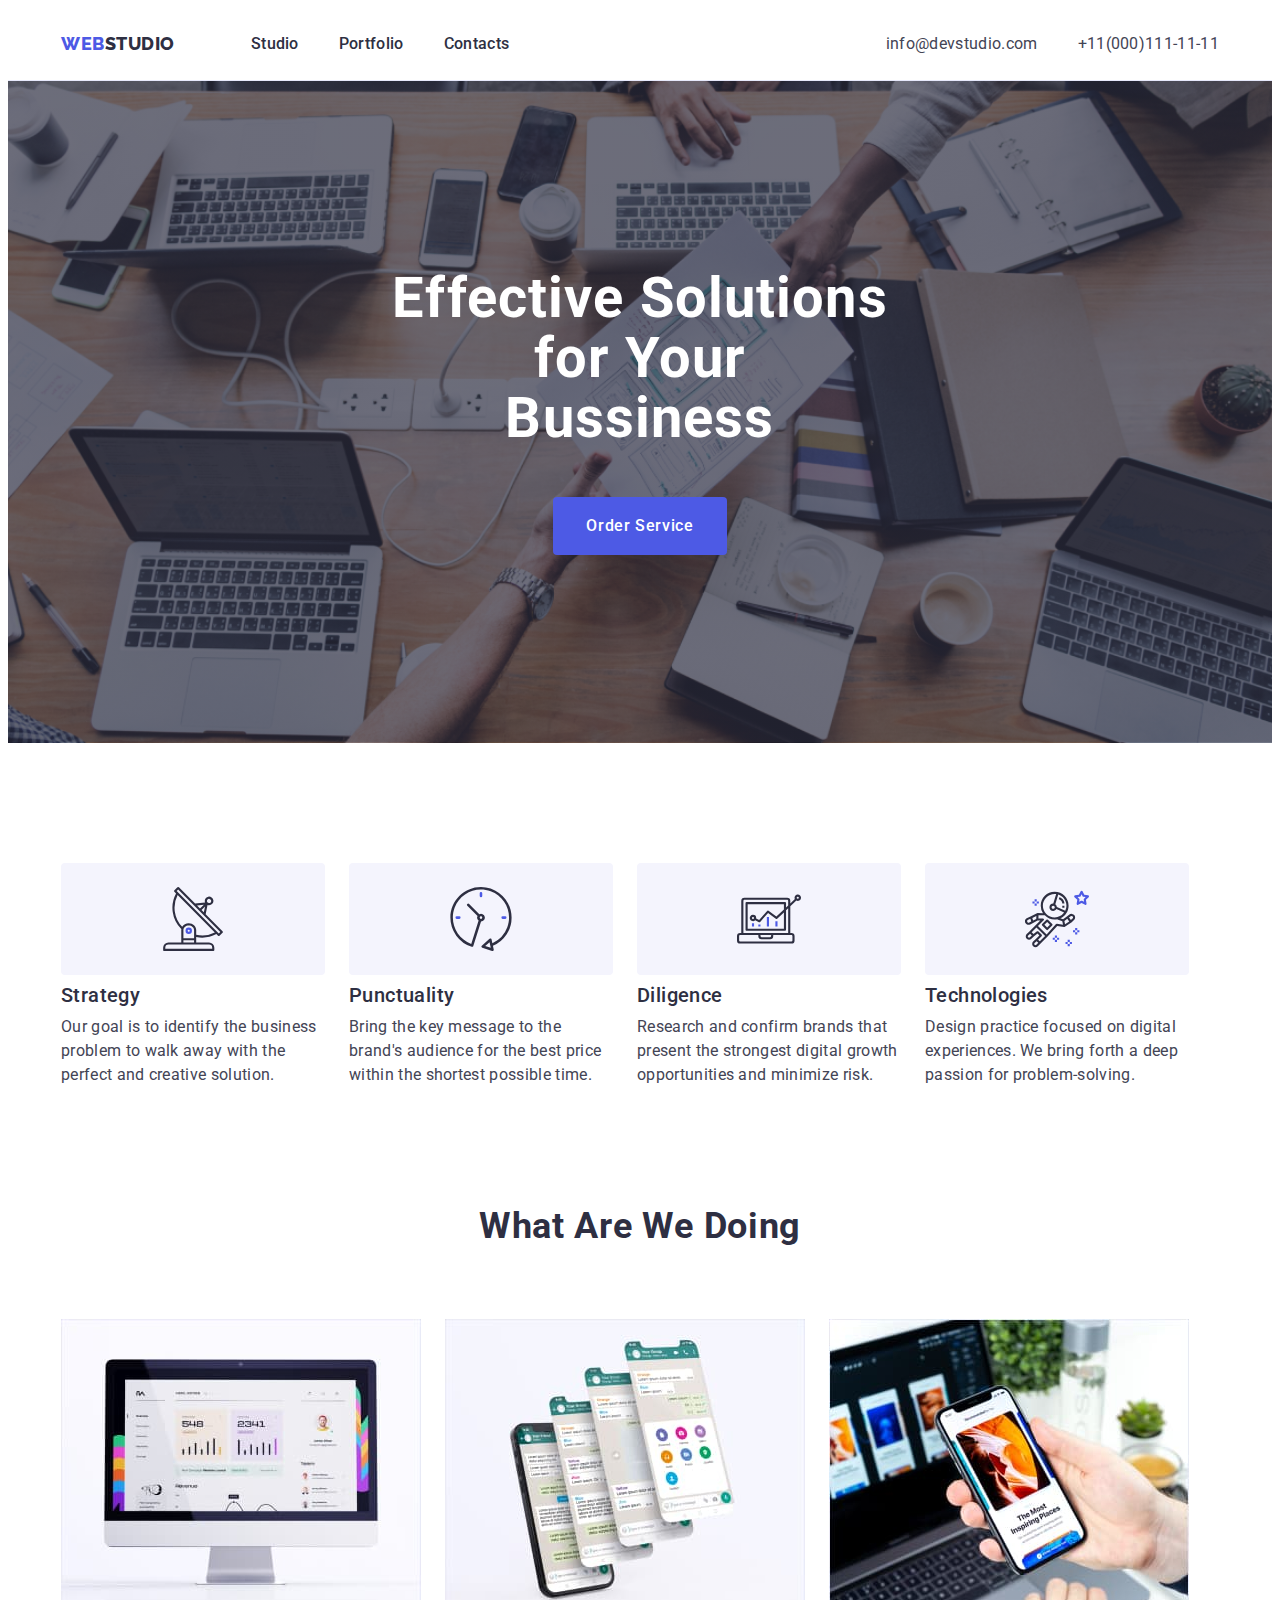
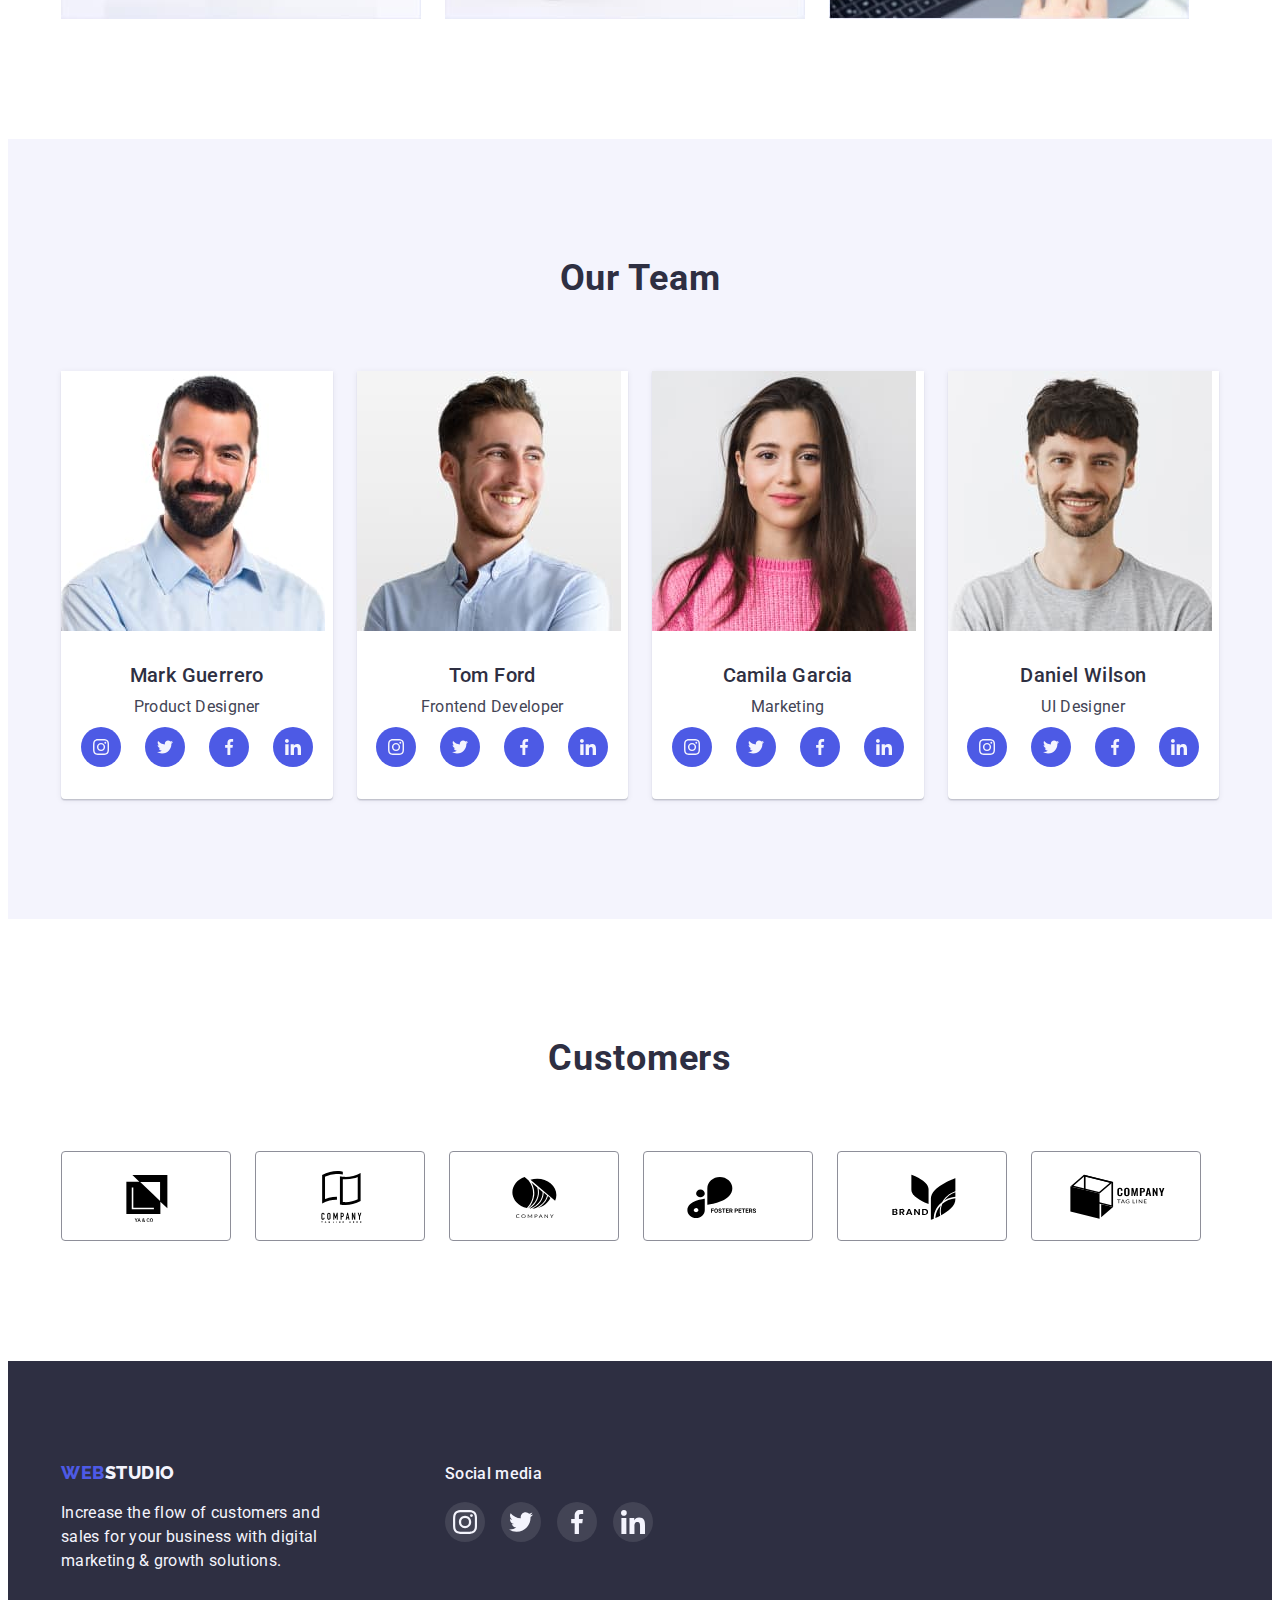
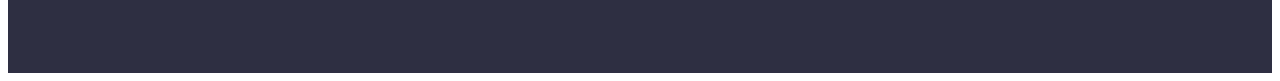
==== index.html @ e685a0ab "Add files via upload" ====
<!DOCTYPE html>
<html lang="en">
  <head>
    <meta charset="UTF-8" />
    <meta http-equiv="X-UA-Compatible" content="IE=edge" />
    <meta name="viewport" content="width=device-width, initial-scale=1.0" />
    <title>WebStudio</title>
    <link rel="preconnect" href="https://fonts.googleapis.com" />
    <link rel="preconnect" href="https://fonts.gstatic.com" crossorigin />
    <link
      href="https://fonts.googleapis.com/css2?family=Raleway:wght@800&family=Roboto:wght@400;500;700;900&display=swap"
      rel="stylesheet"
    />
    <link
      rel="stylesheet"
      href="https://cdnjs.cloudflare.com/ajax/libs/modern-normalize/1.1.0/modern-normalize.min.css"
      integrity="sha512-wpPYUAdjBVSE4KJnH1VR1HeZfpl1ub8YT/NKx4PuQ5NmX2tKuGu6U/JRp5y+Y8XG2tV+wKQpNHVUX03MfMFn9Q=="
      crossorigin="anonymous"
      referrerpolicy="no-referrer"
    />
    <link rel="stylesheet" href="./css/styles.css" />
  </head>
  <body>
    <header class="header">
      <div class="header-container">
        <nav class="nav-header">
          <a href="./index.html" class="logo-header"
            >Web <span class="logo-text">Studio</span></a
          >
          <ul class="header-container-list">
            <li><a href="./index.html" class="navigation">Studio</a></li>
            <li><a href="./portfolio.html" class="navigation">Portfolio</a></li>
            <li><a href="./index.html" class="navigation">Contacts</a></li>
          </ul>
        </nav>
        <address class="address">
          <ul class="header-contacts">
            <li>
              <a class="address-link" href="mailto:info@devstudio.com"
                >info@devstudio.com</a
              >
            </li>
            <li>
              <a class="address-link" href="tel:+110001111111"
                >+11(000)111-11-11</a
              >
            </li>
          </ul>
        </address>
      </div>
    </header>
    <main>
      <section class="section-hero">
        <div class="container">
          <h1 class="hero-title">Effective Solutions for Your Bussiness</h1>
          <button type="button" class="button">Order Service</button>
        </div>
      </section>
      <section class="advantages">
        <div class="container">
          <h2 class="visually-hidden">Advantages</h2>
          <ul class="advantages-list">
            <li class="tagline">
              <div class="feature">
                <svg class="size-svg">
                  <use href="./images/symbol-defs.svg#icon-antenna"></use>
                </svg>
              </div>
              <h3 class="head">Strategy</h3>
              <p class="paragraph">
                Our goal is to identify the business problem to walk away with
                the perfect and creative solution.
              </p>
            </li>

            <li class="tagline">
              <div class="feature">
                <svg class="size-svg">
                  <use href="./images/symbol-defs.svg#icon-clock"></use>
                </svg>
              </div>
              <h3 class="head">Punctuality</h3>
              <p class="paragraph">
                Bring the key message to the brand's audience for the best price
                within the shortest possible time.
              </p>
            </li>

            <li class="tagline">
              <div class="feature">
                <svg class="size-svg">
                  <use href="./images/symbol-defs.svg#icon-diagram"></use>
                </svg>
              </div>
              <h3 class="head">Diligence</h3>
              <p class="paragraph">
                Research and confirm brands that present the strongest digital
                growth opportunities and minimize risk.
              </p>
            </li>

            <li class="tagline">
              <div class="feature">
                <svg class="size-svg">
                  <use href="./images/symbol-defs.svg#icon-astronaut"></use>
                </svg>
              </div>
              <h3 class="head">Technologies</h3>
              <p class="paragraph">
                Design practice focused on digital experiences. We bring forth a
                deep passion for problem-solving.
              </p>
            </li>
          </ul>
        </div>
      </section>
      <section class="information">
        <div class="container">
          <h2 class="title">What are we doing</h2>
          <ul class="img-container">
            <li class="img-item">
              <img
                class="img-information"
                src="./images/numbers.jpg"
                alt="numbers"
                width="360"
                height="300"
              />
            </li>

            <li class="img-item">
              <img
                class="img-information"
                src="./images/device.jpg"
                alt="device"
                width="360"
                height="300"
              />
            </li>

            <li class="img-item">
              <img
                class="img-information"
                src="./images/photos.jpg"
                alt="photos"
                width="360"
                height="300"
              />
            </li>
          </ul>
        </div>
      </section>
      <section class="section-background-team">
        <div class="container">
          <h2 class="title">Our Team</h2>
          <ul class="list-team">
            <li class="team-item">
              <img src="./images/Mark.jpg" alt="Mark" width="264" />
              <div class="team-card">
                <h3 class="head">Mark Guerrero</h3>
                <p class="paragraph">Product Designer</p>
                <ul class="icons">
                  <li>
                    <a class="icons-app" href="#">
                      <svg class="img-icons" width="40" height="40">
                        <use
                          href="./images/symbol-defs.svg#icon-instagram"
                        ></use>
                      </svg>
                    </a>
                  </li>

                  <li>
                    <a class="icons-app" href="#">
                      <svg class="img-icons" width="40" height="40">
                        <use href="./images/symbol-defs.svg#icon-twitter"></use>
                      </svg>
                    </a>
                  </li>

                  <li>
                    <a class="icons-app" href="#">
                      <svg class="img-icons" width="40" height="40">
                        <use
                          href="./images/symbol-defs.svg#icon-facebook"
                        ></use>
                      </svg>
                    </a>
                  </li>

                  <li>
                    <a class="icons-app" href="#">
                      <svg class="img-icons" width="40" height="40">
                        <use
                          href="./images/symbol-defs.svg#icon-linkedin"
                        ></use>
                      </svg>
                    </a>
                  </li>
                </ul>
              </div>
            </li>

            <li class="team-item">
              <img src="./images/Tom.jpg" alt="Tom" width="264" />
              <div class="team-card">
                <h3 class="head">Tom Ford</h3>
                <p class="paragraph">Frontend Developer</p>
                <ul class="icons">
                  <li>
                    <a class="icons-app" href="#">
                      <svg class="img-icons" width="40" height="40">
                        <use
                          href="./images/symbol-defs.svg#icon-instagram"
                        ></use>
                      </svg>
                    </a>
                  </li>

                  <li>
                    <a class="icons-app" href="#">
                      <svg class="img-icons" width="40" height="40">
                        <use href="./images/symbol-defs.svg#icon-twitter"></use>
                      </svg>
                    </a>
                  </li>

                  <li>
                    <a class="icons-app" href="#">
                      <svg class="img-icons" width="40" height="40">
                        <use
                          href="./images/symbol-defs.svg#icon-facebook"
                        ></use>
                      </svg>
                    </a>
                  </li>

                  <li>
                    <a class="icons-app" href="#">
                      <svg class="img-icons" width="40" height="40">
                        <use
                          href="./images/symbol-defs.svg#icon-linkedin"
                        ></use>
                      </svg>
                    </a>
                  </li>
                </ul>
              </div>
            </li>

            <li class="team-item">
              <img src="./images/Camila.jpg" alt="Camila" width="264" />
              <div class="team-card">
                <h3 class="head">Camila Garcia</h3>
                <p class="paragraph">Marketing</p>
                <ul class="icons">
                  <li>
                    <a class="icons-app" href="#">
                      <svg class="img-icons" width="40" height="40">
                        <use
                          href="./images/symbol-defs.svg#icon-instagram"
                        ></use>
                      </svg>
                    </a>
                  </li>

                  <li>
                    <a class="icons-app" href="#">
                      <svg class="img-icons" width="40" height="40">
                        <use href="./images/symbol-defs.svg#icon-twitter"></use>
                      </svg>
                    </a>
                  </li>

                  <li>
                    <a class="icons-app" href="#">
                      <svg class="img-icons" width="40" height="40">
                        <use
                          href="./images/symbol-defs.svg#icon-facebook"
                        ></use>
                      </svg>
                    </a>
                  </li>

                  <li>
                    <a class="icons-app" href="#">
                      <svg class="img-icons" width="40" height="40">
                        <use
                          href="./images/symbol-defs.svg#icon-linkedin"
                        ></use>
                      </svg>
                    </a>
                  </li>
                </ul>
              </div>
            </li>

            <li class="team-item">
              <img src="./images/Daniel.jpg" alt="Daniel" width="264" />
              <div class="team-card">
                <h3 class="head">Daniel Wilson</h3>
                <p class="paragraph">UI Designer</p>
                <ul class="icons">
                  <li>
                    <a class="icons-app" href="#">
                      <svg class="img-icons" width="40" height="40">
                        <use
                          href="./images/symbol-defs.svg#icon-instagram"
                        ></use>
                      </svg>
                    </a>
                  </li>

                  <li>
                    <a class="icons-app" href="#">
                      <svg class="img-icons" width="40" height="40">
                        <use href="./images/symbol-defs.svg#icon-twitter"></use>
                      </svg>
                    </a>
                  </li>

                  <li>
                    <a class="icons-app" href="#">
                      <svg class="img-icons" width="40" height="40">
                        <use
                          href="./images/symbol-defs.svg#icon-facebook"
                        ></use>
                      </svg>
                    </a>
                  </li>

                  <li>
                    <a class="icons-app" href="#">
                      <svg class="img-icons" width="40" height="40">
                        <use
                          href="./images/symbol-defs.svg#icon-linkedin"
                        ></use>
                      </svg>
                    </a>
                  </li>
                </ul>
              </div>
            </li>
          </ul>
        </div>
      </section>
      <section class="customers">
        <div class="container">
          <h2 class="title">Customers</h2>
          <ul class="icons-company">
            <li>
              <a class="company" href="#">
                <svg class="border-company">
                  <use href="./images/symbol-defs.svg#icon-Logo"></use>
                </svg>
              </a>
            </li>

            <li>
              <a class="company" href="#">
                <svg class="border-company">
                  <use href="./images/symbol-defs.svg#icon-Logo-1"></use>
                </svg>
              </a>
            </li>

            <li>
              <a class="company" href="#">
                <svg class="border-company">
                  <use href="./images/symbol-defs.svg#icon-Logo-2"></use>
                </svg>
              </a>
            </li>

            <li>
              <a class="company" href="#">
                <svg class="border-company">
                  <use href="./images/symbol-defs.svg#icon-Logo-3"></use>
                </svg>
              </a>
            </li>

            <li>
              <a class="company" href="#">
                <svg class="border-company">
                  <use href="./images/symbol-defs.svg#icon-Logo-4"></use>
                </svg>
              </a>
            </li>

            <li>
              <a class="company" href="#">
                <svg class="border-company">
                  <use href="./images/symbol-defs.svg#icon-Logo-5"></use>
                </svg>
              </a>
            </li>
          </ul>
        </div>
      </section>
    </main>
    <footer class="footer">
      <div class="container footer-container">
        <div class="footer-box">
          <a href="./index.html" class="logo-header"
            >Web <span class="logo-text-2">Studio</span></a
          >
          <p class="footer-text">
            Increase the flow of customers and sales for your business with
            digital marketing & growth solutions.
          </p>
        </div>

        <div class="footer-social">
          <p class="footer-heading">Social media</p>
          <ul class="icons-footer">
            <li class="items-footer">
              <a class="icons-link" href="#">
                <svg class="svg-footer">
                  <use href="./images/symbol-defs.svg#icon-instagram"></use>
                </svg>
              </a>
            </li>

            <li class="items-footer">
              <a class="icons-link" href="#">
                <svg class="svg-footer">
                  <use href="./images/symbol-defs.svg#icon-twitter"></use>
                </svg>
              </a>
            </li>

            <li class="items-footer">
              <a class="icons-link" href="#">
                <svg class="svg-footer">
                  <use href="./images/symbol-defs.svg#icon-facebook"></use>
                </svg>
              </a>
            </li>

            <li class="items-footer">
              <a class="icons-link" href="#">
                <svg class="svg-footer">
                  <use href="./images/symbol-defs.svg#icon-linkedin"></use>
                </svg>
              </a>
            </li>
          </ul>
        </div>
      </div>
    </footer>
  </body>
</html>
---- css/styles.css ----
:root {
  --color-brand: #4d5ae5;
  --color-primary: #2e2f42;
  --color-secondary: #434455;
  --color-light: #ffffff;
  --color-inverted: #f4f4fd;
  --color-blue: #404bbf;
}

body {
  background-color: var(--color-light);
  font-family: Roboto, sans-serif;
}

p,
h1,
h2,
h3,
h4,
h5 {
  margin-top: 0;
}
.img-list {
  display: block;
  max-width: 100%;
  height: auto;
}

.container {
  width: 100%;
  max-width: 1158px;
  margin: auto;
  padding-left: 15px;
  padding-right: 15px;
}
ul {
  margin: 0;
  padding: 0px;
}

img {
  display: block;
}

/* Logo */

.logo-header {
  font-family: "Raleway";
  font-weight: 800;
  font-size: 18px;
  line-height: 1.3;
  color: var(--color-brand);
  text-decoration: none;
  align-items: center;
  letter-spacing: 0.03em;
  text-transform: uppercase;
  display: flex;
}

.logo-text {
  font-family: "Raleway";
  font-weight: 800;
  font-size: 18px;
  line-height: 1.3;
  color: var(--color-primary);
  text-decoration: none;
  align-items: center;
  letter-spacing: 0.03em;
  text-transform: uppercase;
  display: flex;
}

/* Header */

.header {
  border-bottom: 1px solid #e7e9fc;
}

.header-container {
  display: flex;
  width: 100%;
  max-width: 1158px;
  margin: auto;
  padding-left: 15px;
  padding-right: 15px;
}

.nav-header {
  display: flex;
  align-items: center;

  gap: 76px;
}

.header-container-list {
  display: flex;
  gap: 40px;
  align-items: center;
}
.address-link {
  font-style: normal;

  line-height: 1.5;
  color: var(--color-secondary);
  text-decoration: none;
  letter-spacing: 0.02em;
  padding: 24px 0;
  display: block;
}
.address {
  margin-left: auto;
}

.header-contacts {
  display: flex;
  gap: 40px;
}

.navigation {
  font-weight: 500;
  line-height: 1.5;
  text-decoration: none;
  list-style-type: none;
  letter-spacing: 0.02em;
  color: var(--color-primary);
  display: block;
  padding: 24px 0;
}
.navigation:hover,
.navigation:focus {
  color: var(--color-blue);
}

.address-link:hover,
.address-link:focus {
  color: var(--color-blue);
}

ul {
  list-style: none;
}

/* hero section background-color: var(--color-blue);*/

.section-hero {
  max-width: 1440px;
  margin-left: auto;
  margin-right: auto;
  padding-top: 188px;
  padding-bottom: 188px;
  text-align: center;
  background-image: linear-gradient(
      rgba(46, 47, 66, 0.7),
      rgba(46, 47, 66, 0.7)
    ),
    url(../images/people-office.jpg);
  background-repeat: no-repeat;
  background-position: center;
  background-size: cover;
}

/* hero-title*/

.hero-title {
  color: var(--color-light);
  font-size: 56px;
  line-height: 1.07;
  font-weight: 700;
  letter-spacing: 0.02em;
  margin: auto;
  max-width: 496px;
}

/* button studio */
.button {
  font-family: "Roboto", sans-serif;
  color: var(--color-light);
  background: var(--color-brand);
  font-size: 16px;
  line-height: 1.5;
  font-weight: 500;
  letter-spacing: 0.04em;
  cursor: pointer;
  padding: 16px 32px;
  margin-top: 48px;
  min-width: 169px;
  border-radius: 4px;
  text-align: center;
  border: 1px solid transparent;
  display: inline;
}
.button:hover {
  background: #404bbf;
}
.button:focus {
  background: #404bbf;
}
.button-container {
  display: flex;
  column-gap: 24px;
  justify-content: center;
  margin-bottom: 72px;
}

/* advantages */
.advantages {
  padding: 120px 0;
}

.visually-hidden {
  position: absolute;
  white-space: nowrap;
  width: 1px;
  height: 1px;
  overflow: hidden;
  border: 0;
  padding: 0;
  clip: rect(0 0 0 0);
  clip-path: inset(50%);
  margin: -1px;
}

.advantages-list {
  display: flex;
  gap: 24px;
}

.tagline {
  width: 264px;
}

.head {
  font-size: 20px;
  line-height: 1.2;
  font-weight: 500;
  letter-spacing: 0.02em;
  margin-bottom: 8px;
  color: var(--color-primary);
}

.paragraph {
  color: var(--color-secondary);
  line-height: 1.5;
  letter-spacing: 0.02em;
  margin: 0;
}

.feature {
  gap: 24px;
  margin: auto;
  height: 112px;
  margin-bottom: 8px;
  display: flex;
  justify-content: center;
  background: var(--color-inverted);
  border-radius: 4px;
  align-items: center;
}

.size-svg {
  width: 64px;
  height: 64px;
  display: flex;
}

/* information  */

.information {
  padding-bottom: 120px;
}
.title {
  font-weight: 700;
  font-size: 36px;
  line-height: 1.11;
  letter-spacing: 0.02em;
  text-align: center;
  margin-bottom: 72px;
  text-transform: capitalize;
  color: var(--color-primary);
}

.img-container {
  display: flex;
  gap: 24px;
}

/* team  */
.section-background-team {
  padding-bottom: 120px;
  background: var(--color-inverted);
  padding-top: 120px;
}
.list-team {
  display: flex;
  gap: 24px;
}
.team-item {
  background: var(--color-light);
  box-shadow: 0px 1px 6px rgba(46, 47, 66, 0.08),
    0px 1px 1px rgba(46, 47, 66, 0.16), 0px 2px 1px rgba(46, 47, 66, 0.08);
  border-radius: 0px 0px 4px 4px;
  text-align: center;
  flex-basis: calc((100% - 72px) / 4);
}

.pading-card {
  background: var(--color-light);
  padding-top: 32px;
  padding-bottom: 32px;
  padding-left: 16px;
  padding-right: 16px;
}

/* footer */

.footer {
  background: var(--color-primary);
  padding: 100px 0;
}

.logo-text-2 {
  width: 71px;
  letter-spacing: 0.03em;
  height: 24px;
  color: var(--color-inverted);
}

.footer-text {
  max-width: 264px;
  line-height: 1.5;
  letter-spacing: 0.02em;
  color: var(--color-inverted);
  margin-bottom: 0;
  margin-top: 16px;
}
.footer {
  margin-bottom: 0;
  padding: 100px 0;
  background-color: var(--color-primary);
}

.text-footer {
  max-width: 264px;
  font-size: 16px;
  line-height: 1.5;
  letter-spacing: 0.02em;
  color: var(--color-inverted);
  margin-bottom: 0;
  margin-top: 16px;
}

.footer-container {
  display: flex;
  align-items: baseline;
}

.footer-heading {
  font-weight: 500;
  line-height: 1.5;
  letter-spacing: 0.02em;
  color: var(--color-inverted);
}

.icons-footer {
  display: flex;
  gap: 16px;
}

.footer-social {
  margin-left: 120px;
}
.icons-link {
  justify-content: center;
  border-radius: 50%;
  width: 40px;
  height: 40px;
  align-items: center;
  display: flex;
  background: rgba(255, 255, 255, 0.1);
}

.icons-link:hover,
.icons-link:focus {
  background-color: #31d0aa;
}

.svg-footer {
  width: 24px;
  height: 24px;
  fill: var(--color-inverted);
}

/* portfolio*/
.section-portfolio {
  padding-bottom: 120px;
  padding-top: 96px;
}

.visual-hidden {
  position: absolute;
  white-space: nowrap;
  width: 1px;
  height: 1px;
  overflow: hidden;
  border: 0;
  padding: 0;
  clip: rect(0 0 0 0);
  clip-path: inset(50%);
  margin: -1px;
}

.filter-button {
  display: flex;
  column-gap: 24px;
  justify-content: center;
  margin-bottom: 72px;
}

.portfolio-button {
  font-family: "Roboto", sans-serif;
  letter-spacing: 0.04em;
  font-weight: 500;
  font-size: 16px;
  line-height: 1.5;
  background: var(--color-inverted);
  color: var(--color-brand);
  cursor: pointer;
  padding: 12px 24px 12px 24px;
  border: 1px solid #e7e9fc;
  border-radius: 4px;
}

.portfolio-button:hover,
.portfolio-button:focus {
  color: var(--color-light);
  background-color: #404bbf;
  border-color: transparent;
}

.li-card {
  flex-basis: calc((100% - 48px) / 3);
  box-shadow: 0px 1px 6px rgba(46, 47, 66, 0.08),
    0px 1px 1px rgba(46, 47, 66, 0.16), 0px 2px 1px rgba(46, 47, 66, 0.08);
}

.link-port {
  display: block;
}

.cards-image {
  display: flex;
  flex-wrap: wrap;
  gap: 48px 24px;
}

.team-card {
  padding-top: 32px;
  padding-bottom: 32px;
  padding-left: 16px;
  padding-right: 16px;
}

.cards-title {
  font-weight: 500;
  font-size: 20px;
  line-height: 1.2;
  color: var(--color-primary);
  letter-spacing: 0.02em;
  margin-bottom: 8px;
}

.cards-text {
  line-height: 1.5;
  letter-spacing: 0.02em;
  color: var(--color-secondary);
  margin: 0;
}

.padding-card {
  padding: 32px 0 32px 16px;
  border: 1px solid #e7e9fc;
}
/* icons*/
.icons {
  display: inline-flex;
  gap: 24px;
  margin-top: 8px;
}
.icons-app {
  width: 40px;
  height: 40px;
  display: flex;
  justify-content: center;
  align-items: center;
  background-color: var(--color-brand);
  border-radius: 50%;
}
.icons-app:hover,
.icons-app:focus {
  background-color: var(--color-blue);
}

.img-icons {
  width: 16px;
  height: 16px;
  display: block;
  fill: var(--color-inverted);
}

.img-icons:hover,
.img-icons:focus {
  fill: var(--color-inverted);
}

.icons-company {
  display: inline-flex;
  gap: 24px;
}

/* customers */

.customers {
  padding: 120px 0;
}

.company {
  display: flex;
  border: 1px solid #8e8f99;
  border-radius: 4px;
  width: 168px;
  height: 88px;
  justify-content: center;
  align-items: center;
}

.border-company {
  width: 104px;
  height: 56px;
  outline: none;
}

.company:hover,
.company:focus {
  border-color: var(--color-blue);
}

.company:hover .border-company,
.company:focus .border-company {
  fill: var(--color-blue);
}
.icons-company {
  display: flex;
  gap: 24px;
}
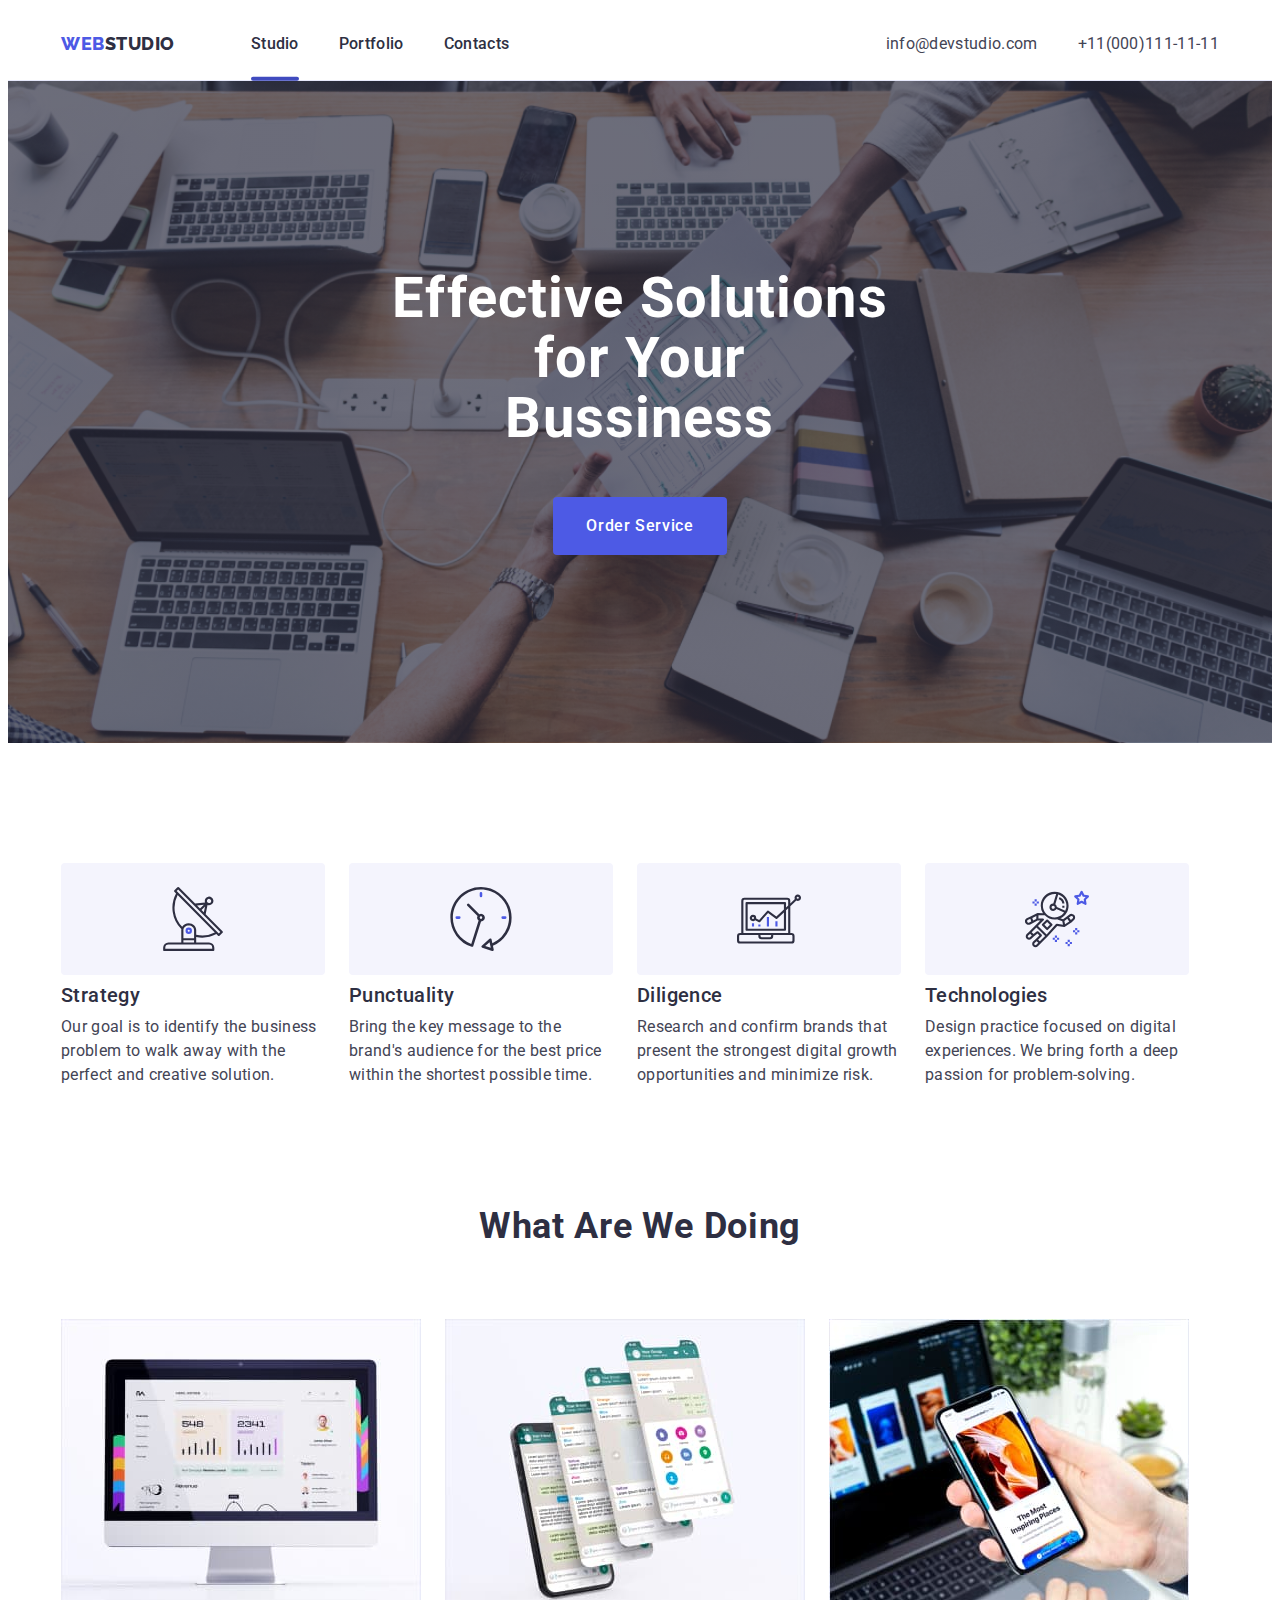
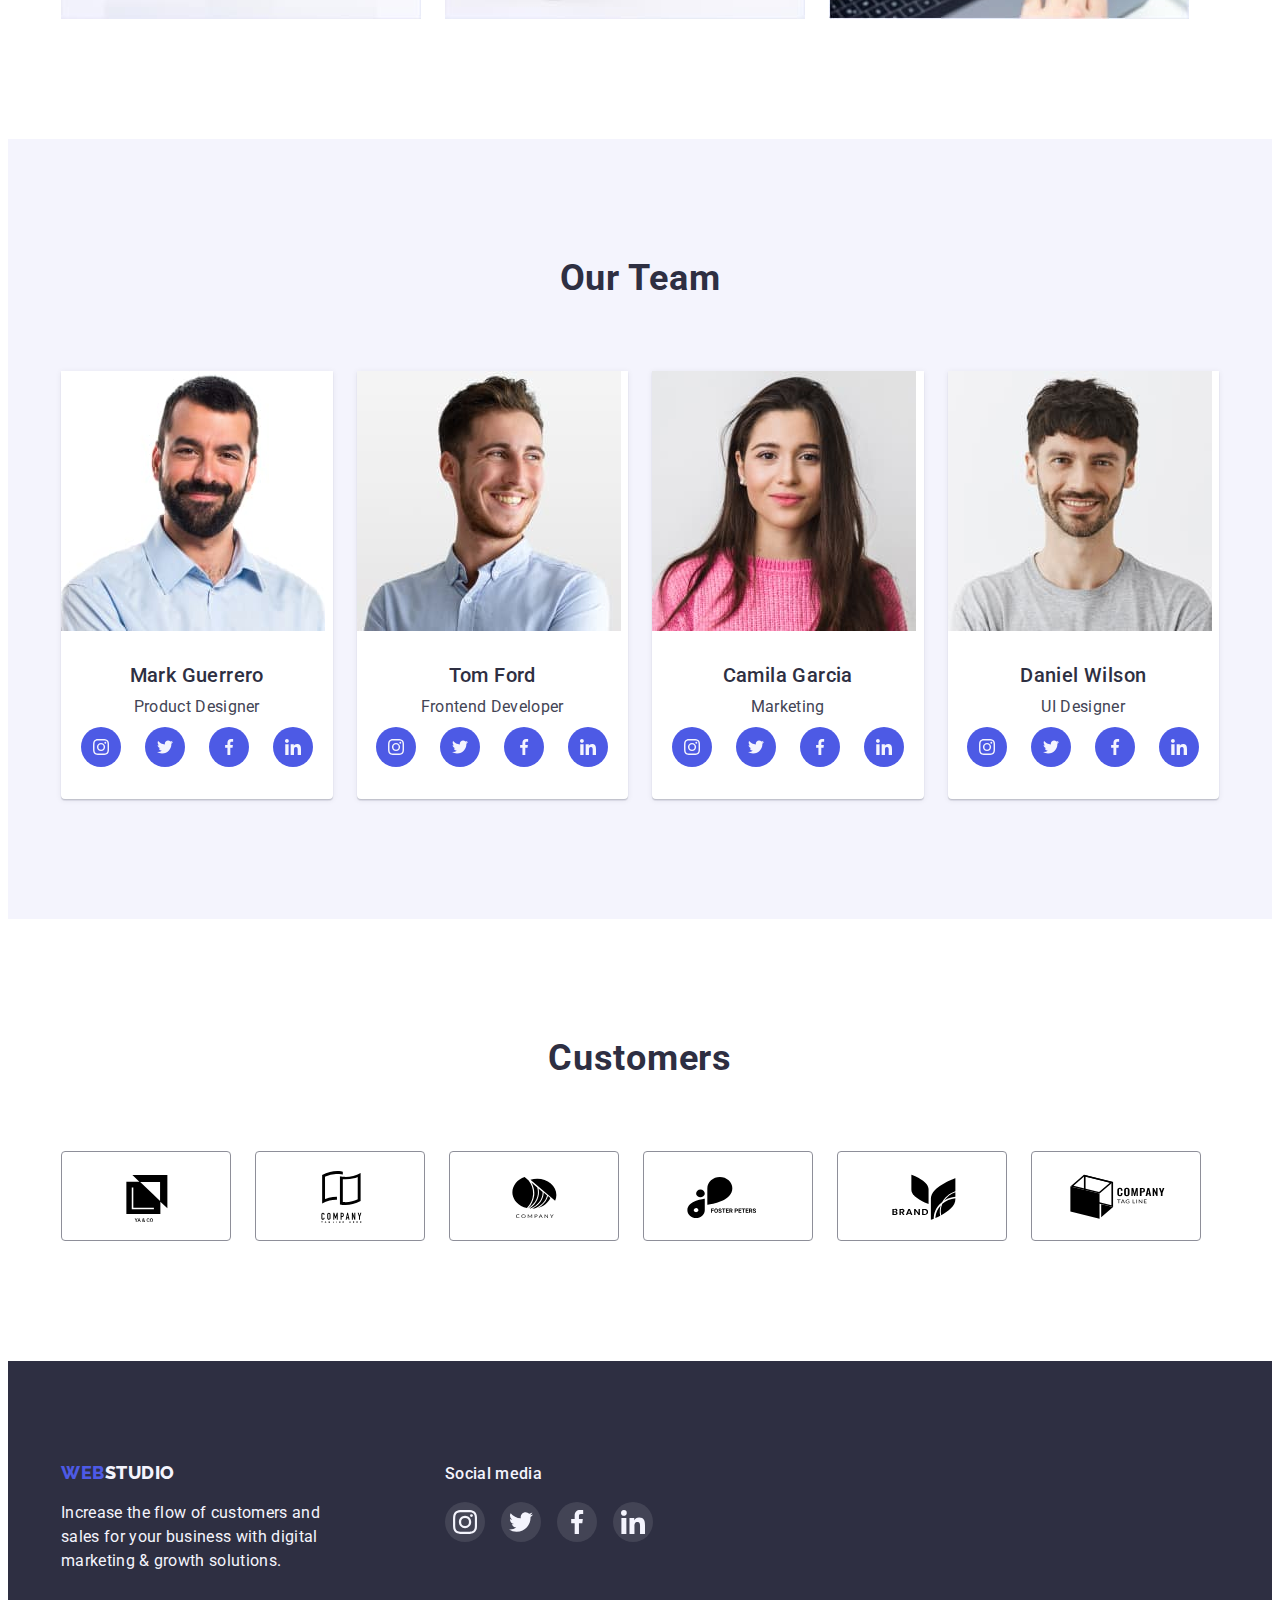
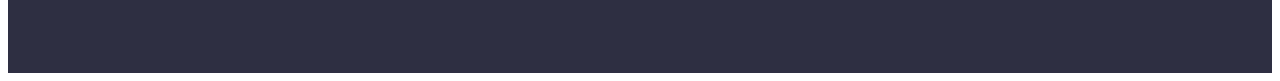
==== commit 2a771e1f: "add" ====
--- a/index.html
+++ b/index.html
@@ -28,9 +28,17 @@
             >Web <span class="logo-text">Studio</span></a
           >
           <ul class="header-container-list">
-            <li><a href="./index.html" class="navigation">Studio</a></li>
-            <li><a href="./portfolio.html" class="navigation">Portfolio</a></li>
-            <li><a href="./index.html" class="navigation">Contacts</a></li>
+            <li class="navigation-li">
+              <a class="navigation nav-line" href="./index.html">Studio</a>
+            </li>
+
+            <li class="navigation-li">
+              <a class="navigation" href="./portfolio.html">Portfolio</a>
+            </li>
+
+            <li class="navigation-li">
+              <a class="navigation" href="./index.html">Contacts</a>
+            </li>
           </ul>
         </nav>
         <address class="address">
@@ -53,7 +61,18 @@
       <section class="section-hero">
         <div class="container">
           <h1 class="hero-title">Effective Solutions for Your Bussiness</h1>
-          <button type="button" class="button">Order Service</button>
+          <button class="button" type="button" data-modal-open>
+            Order Service
+          </button>
+          <div class="backdrop is-hidden" data-modal>
+            <div class="modal">
+              <button class="close" type="button" data-modal-close>
+                <svg class="vector">
+                  <use href="./images/symbol-defs.svg#icon-close-black"></use>
+                </svg>
+              </button>
+            </div>
+          </div>
         </div>
       </section>
       <section class="advantages">
@@ -449,5 +468,6 @@
         </div>
       </div>
     </footer>
+    <script src="./js/modal.js"></script>
   </body>
 </html>
--- a/css/styles.css
+++ b/css/styles.css
@@ -88,7 +88,6 @@
 .nav-header {
   display: flex;
   align-items: center;
-
   gap: 76px;
 }
 
@@ -97,6 +96,7 @@
   gap: 40px;
   align-items: center;
 }
+
 .address-link {
   font-style: normal;
 
@@ -140,8 +140,28 @@
   list-style: none;
 }
 
-/* hero section background-color: var(--color-blue);*/
-
+.navigation-li {
+  position: relative;
+}
+
+.nav-line {
+  transition: color 250ms cubic-bezier(0.4, 0, 0.2, 1);
+}
+.nav-line::after {
+  position: absolute;
+  content: "";
+  bottom: 0;
+  left: 0;
+  position: absolute;
+  transform: translateY(19%);
+  background: var(--color-blue);
+  border-radius: 2px;
+  transition: color 250ms cubic-bezier(0.4, 0, 0.2, 1);
+  height: 4px;
+  width: 100%;
+}
+
+/* background-title*/
 .section-hero {
   max-width: 1440px;
   margin-left: auto;
@@ -436,6 +456,39 @@
   background-color: #404bbf;
   border-color: transparent;
 }
+/* window portfolio */
+
+.pop-up-images {
+  overflow: hidden;
+  position: relative;
+}
+
+.pop-up {
+  position: absolute;
+  top: 0;
+  left: 0;
+  width: 100%;
+  height: 100%;
+  padding-left: 32px;
+  padding-right: 32px;
+  padding-top: 40px;
+  background: var(--color-brand);
+  background-blend-mode: soft-light;
+  transform: translateY(100%);
+  transition: transform 250ms;
+}
+
+.text-window {
+  font-weight: 400;
+  line-height: 1.5;
+  letter-spacing: 0.02em;
+  color: var(--color-inverted);
+}
+
+.link-port:hover .pop-up,
+.link-port:focus .pop-up {
+  transform: translateY(0);
+}
 
 .li-card {
   flex-basis: calc((100% - 48px) / 3);
@@ -552,3 +605,70 @@
   display: flex;
   gap: 24px;
 }
+
+/* modal*/
+
+.backdrop {
+  position: fixed;
+  top: 0;
+  left: 0;
+  display: flex;
+  justify-content: center;
+  align-items: center;
+  width: 100%;
+  height: 100%;
+  padding: 20px 0;
+  background: rgba(46, 47, 66, 0.4);
+  transition: opacity 250ms cubic-bezier(0.4, 0, 0.2, 1),
+    visibility 250ms cubic-bezier(0.4, 0, 0.2, 1);
+}
+.backdrop.is-hidden {
+  opacity: 0;
+  visibility: hidden;
+  pointer-events: none;
+}
+.modal {
+  position: absolute;
+  width: 100%;
+  height: 100%;
+  max-width: 408px;
+  max-height: 576px;
+
+  background: #fcfcfc;
+  box-shadow: 0px 1px 1px rgba(0, 0, 0, 0.14), 0px 1px 3px rgba(0, 0, 0, 0.12),
+    0px 2px 1px rgba(0, 0, 0, 0.2);
+  border-radius: 4px;
+  opacity: 1;
+  transition: transform 250ms;
+}
+
+.close {
+  display: flex;
+  justify-content: center;
+  align-items: center;
+  position: absolute;
+  top: 24px;
+  right: 24px;
+  width: 24px;
+  height: 24px;
+  border-radius: 50%;
+  background: #e7e9fc;
+  border: 1px solid rgba(0, 0, 0, 0.1);
+  cursor: pointer;
+  transition: background-color 250ms cubic-bezier(0.4, 0, 0.2, 1),
+    fill 250ms cubic-bezier(0.4, 0, 0.2, 1);
+}
+.close:hover,
+.close:focus {
+  fill: #e7e9fc;
+  background-color: var(--color-blue);
+}
+.close-black {
+  width: 8px;
+  height: 8px;
+}
+
+.vector {
+  width: 8px;
+  height: 8px;
+}
